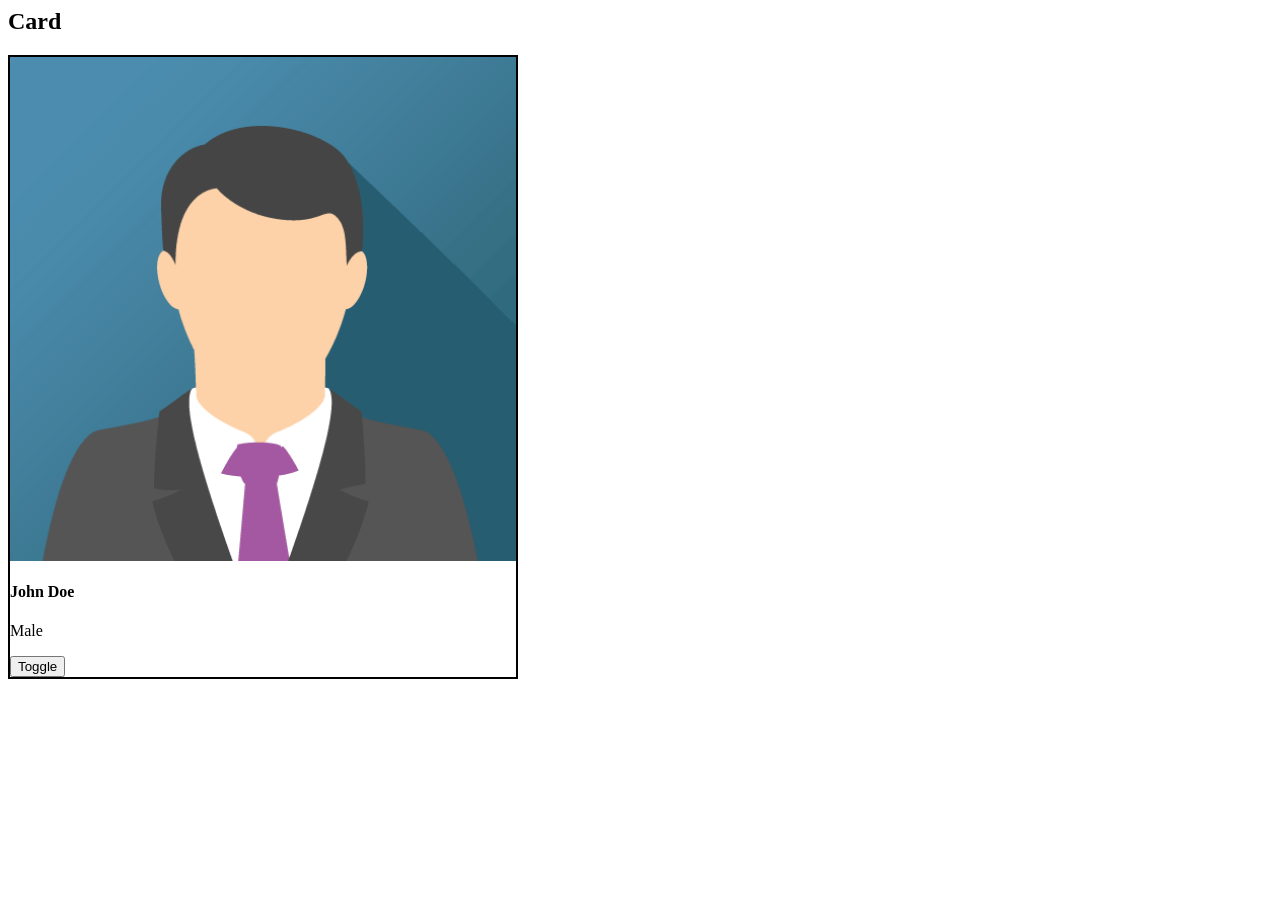
==== card.html @ 6ee0be81 "Update card.html" ====
<html>
  <head>
    <link rel="stylesheet" href="card.css"></link>
  </head>
  <body>
    <h2>Card</h2>
    <div class="card" id="card">
      <img src="john.png" class="pic" id="pic">
      <h4 id="name" class="name">John Doe</h4>
      <p id="gender" class="gender">Male</p>
      <button onclick="toggleUser()" id="toggle" class="toggle">Toggle</button>
    </div>
    <script src="card.js"></script>
  </body>
</html>
---- card.css ----
.card {
  border: 2px solid black;
  width: 40%;
}
.pic {
    width: 100%;
}
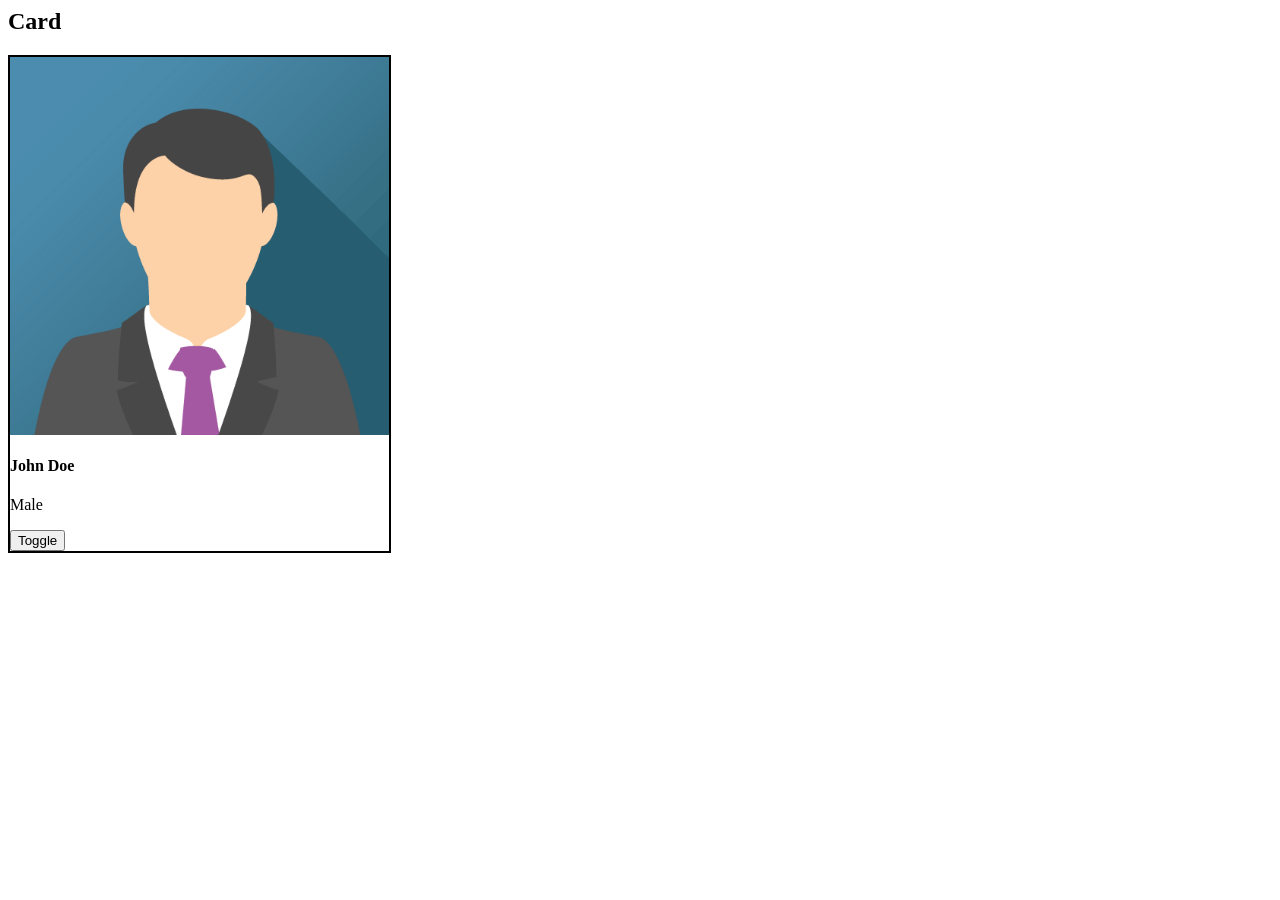
==== commit b8cf7d42: "Update card.html" ====
--- a/card.html
+++ b/card.html
@@ -8,7 +8,7 @@
       <img src="john.png" class="pic" id="pic">
       <h4 id="name" class="name">John Doe</h4>
       <p id="gender" class="gender">Male</p>
-      <button onclick="toggleUser()" id="toggle" class="toggle">Toggle</button>
+      <button onclick="toggleUserusingIndex()" id="toggle" class="toggle">Toggle</button>
     </div>
     <script src="card.js"></script>
   </body>
--- a/card.css
+++ b/card.css
@@ -1,6 +1,6 @@
 .card {
   border: 2px solid black;
-  width: 40%;
+  width: 30%;
 }
 .pic {
     width: 100%;
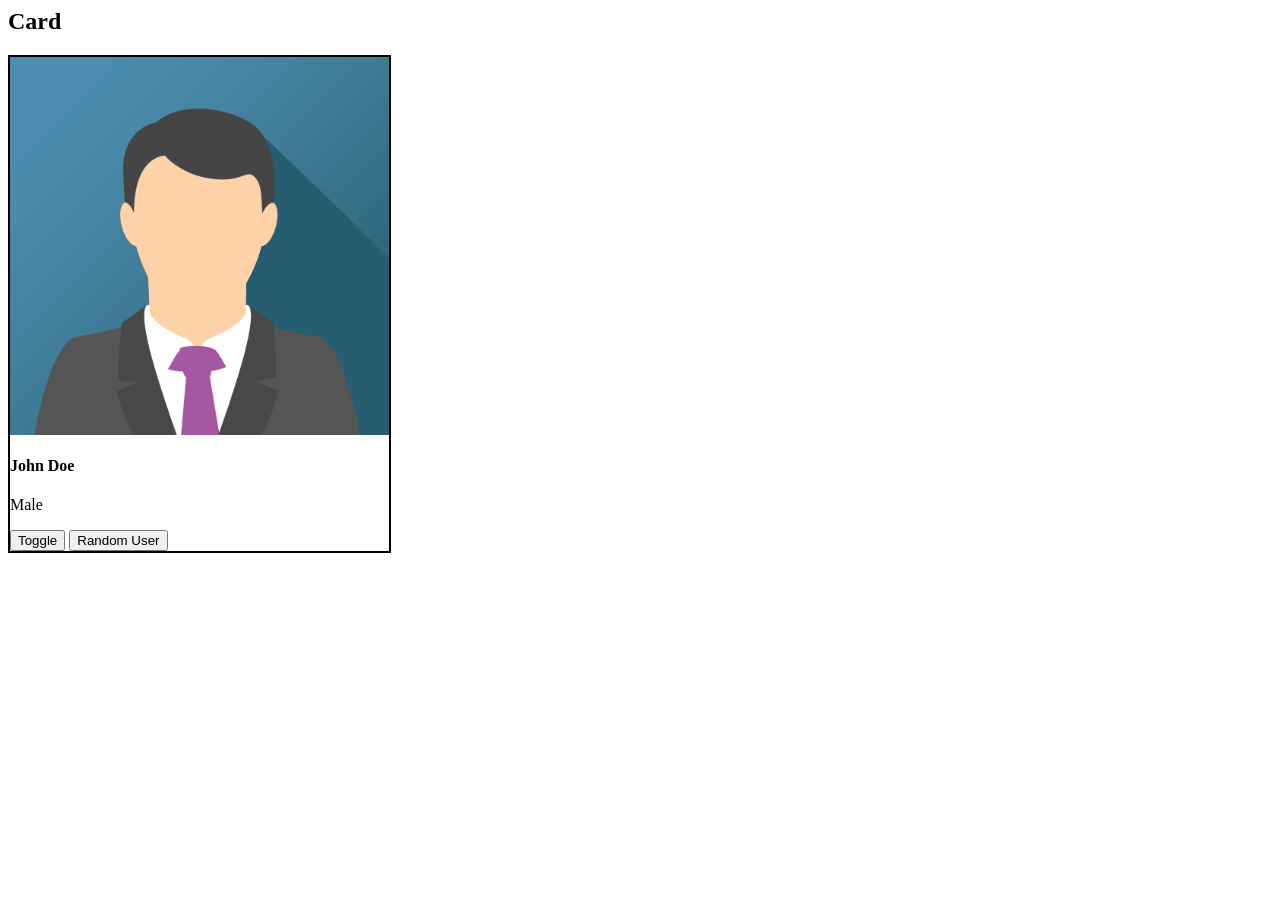
==== commit 334831d1: "Update card.html" ====
--- a/card.html
+++ b/card.html
@@ -8,7 +8,8 @@
       <img src="john.png" class="pic" id="pic">
       <h4 id="name" class="name">John Doe</h4>
       <p id="gender" class="gender">Male</p>
-      <button onclick="toggleUserusingIndex()" id="toggle" class="toggle">Toggle</button>
+      <button onclick="toggleUserUsingIndex()" id="toggle" class="toggle">Toggle</button>
+      <button onclick="randomUserUsingIndex()" id="randomUser" class="randomUser">Random User</button>
     </div>
     <script src="card.js"></script>
   </body>
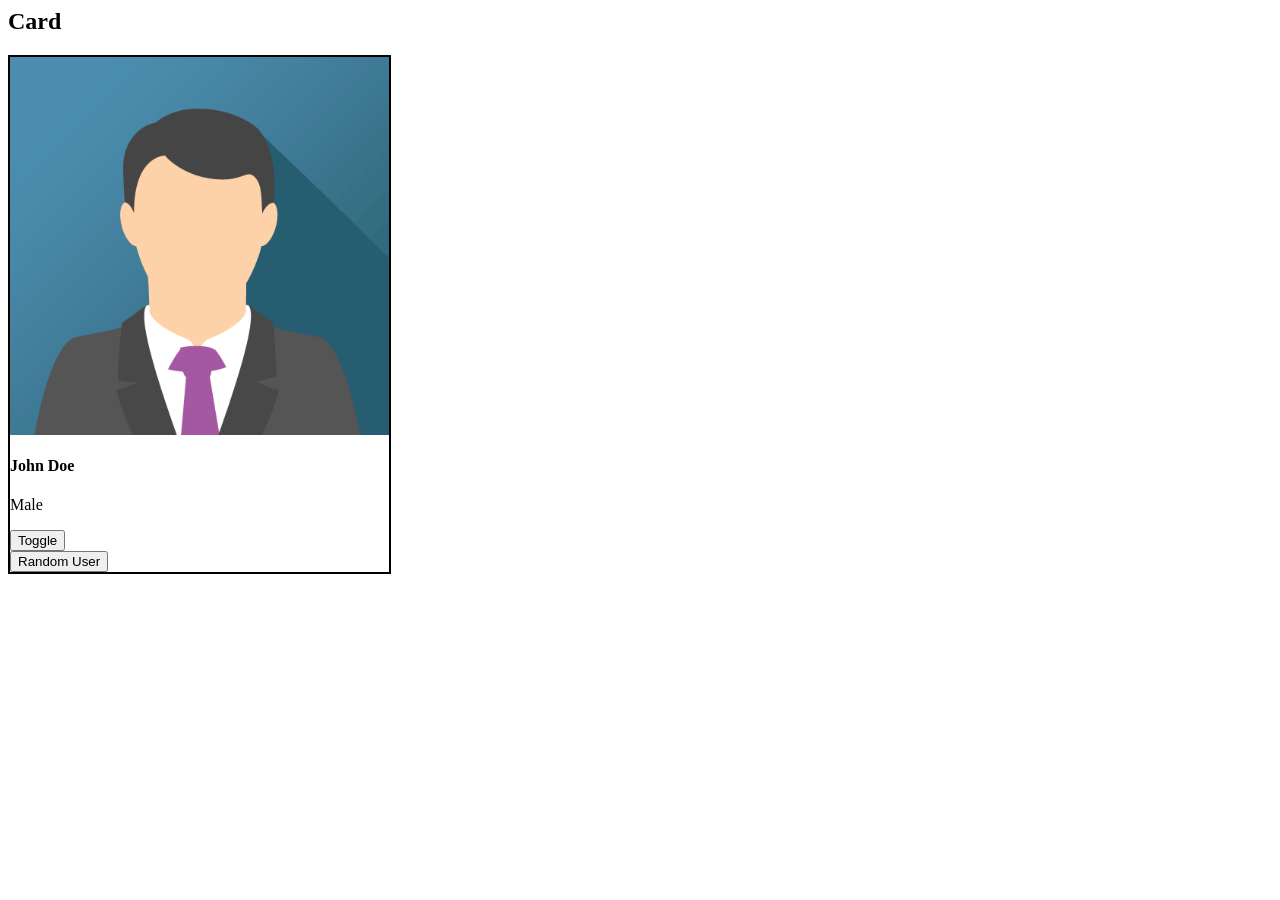
==== commit 3e80d4ab: "Update card.html" ====
--- a/card.html
+++ b/card.html
@@ -8,7 +8,7 @@
       <img src="john.png" class="pic" id="pic">
       <h4 id="name" class="name">John Doe</h4>
       <p id="gender" class="gender">Male</p>
-      <button onclick="toggleUserUsingIndex()" id="toggle" class="toggle">Toggle</button>
+      <button onclick="toggleUserUsingIndex()" id="toggle" class="toggle">Toggle</button><br>
       <button onclick="randomUserUsingIndex()" id="randomUser" class="randomUser">Random User</button>
     </div>
     <script src="card.js"></script>
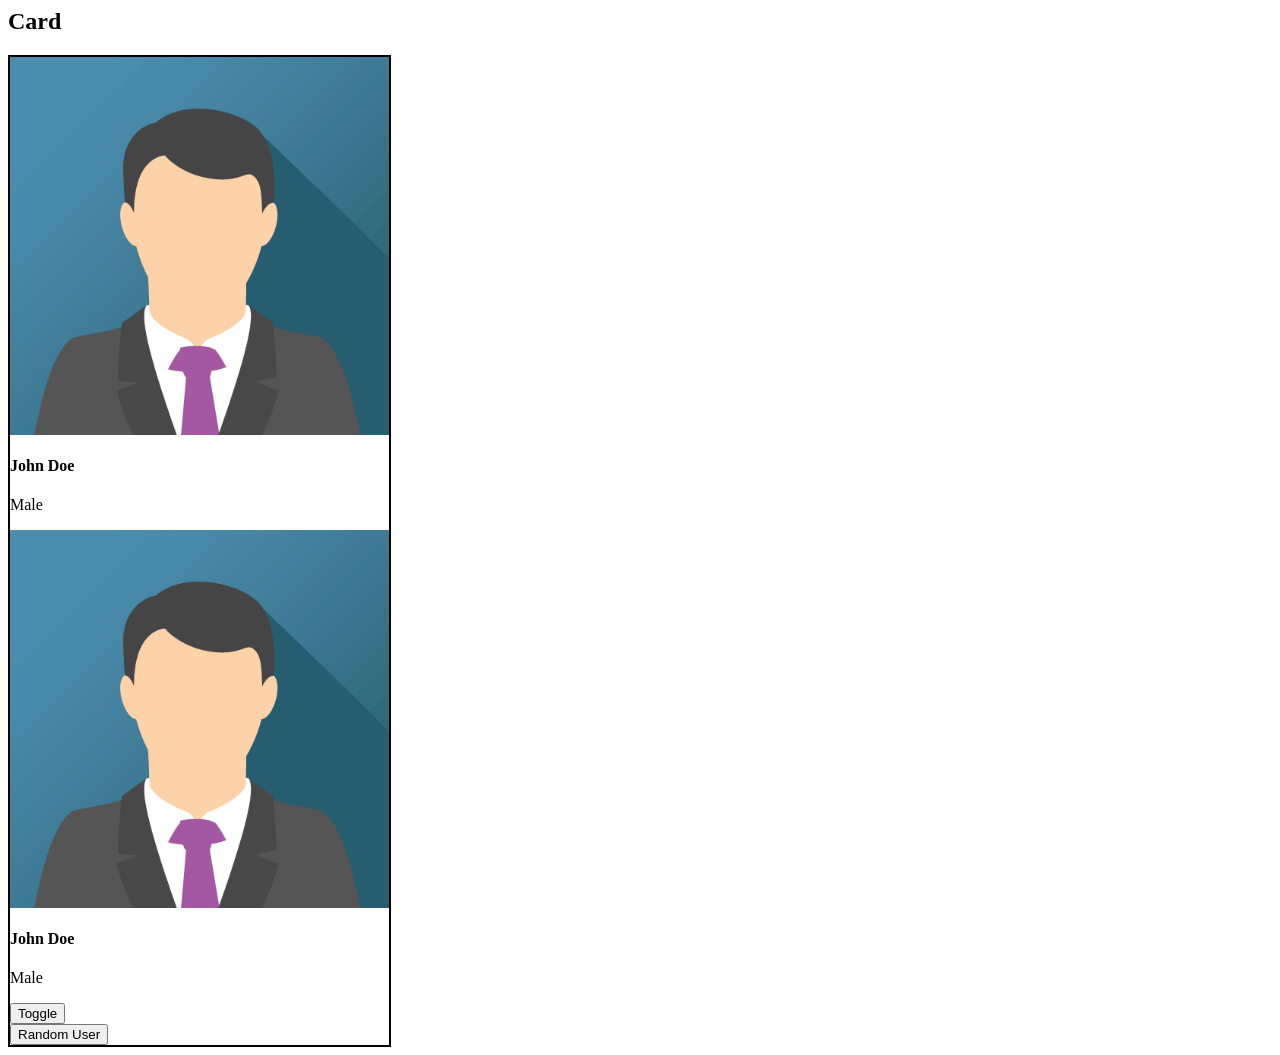
==== commit c2444ad2: "Update card.html" ====
--- a/card.html
+++ b/card.html
@@ -8,8 +8,11 @@
       <img src="john.png" class="pic" id="pic">
       <h4 id="name" class="name">John Doe</h4>
       <p id="gender" class="gender">Male</p>
+       <img src="john.png" class="pic" id="pic">
+      <h4 id="name" class="name">John Doe</h4>
+      <p id="gender" class="gender">Male</p>
       <button onclick="toggleUserUsingIndex()" id="toggle" class="toggle">Toggle</button><br>
-      <button onclick="randomUserUsingIndex()" id="randomUser" class="randomUser">Random User</button>
+      <button onclick="randomUser()" id="randomUser" class="randomUser">Random User</button>
     </div>
     <script src="card.js"></script>
   </body>
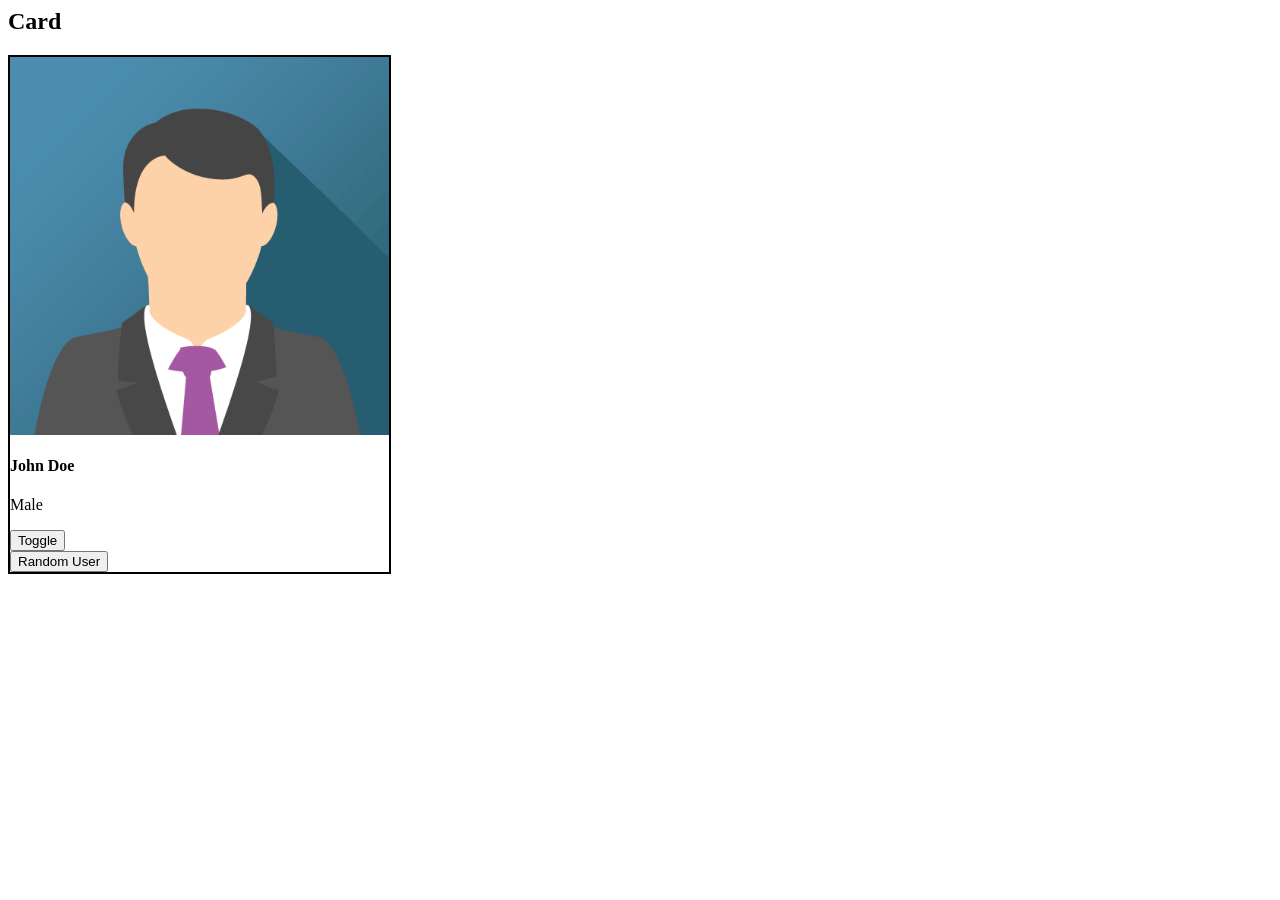
==== commit d6d4436a: "Update card.html" ====
--- a/card.html
+++ b/card.html
@@ -8,9 +8,6 @@
       <img src="john.png" class="pic" id="pic">
       <h4 id="name" class="name">John Doe</h4>
       <p id="gender" class="gender">Male</p>
-       <img src="john.png" class="pic" id="pic">
-      <h4 id="name" class="name">John Doe</h4>
-      <p id="gender" class="gender">Male</p>
       <button onclick="toggleUserUsingIndex()" id="toggle" class="toggle">Toggle</button><br>
       <button onclick="randomUser()" id="randomUser" class="randomUser">Random User</button>
     </div>
